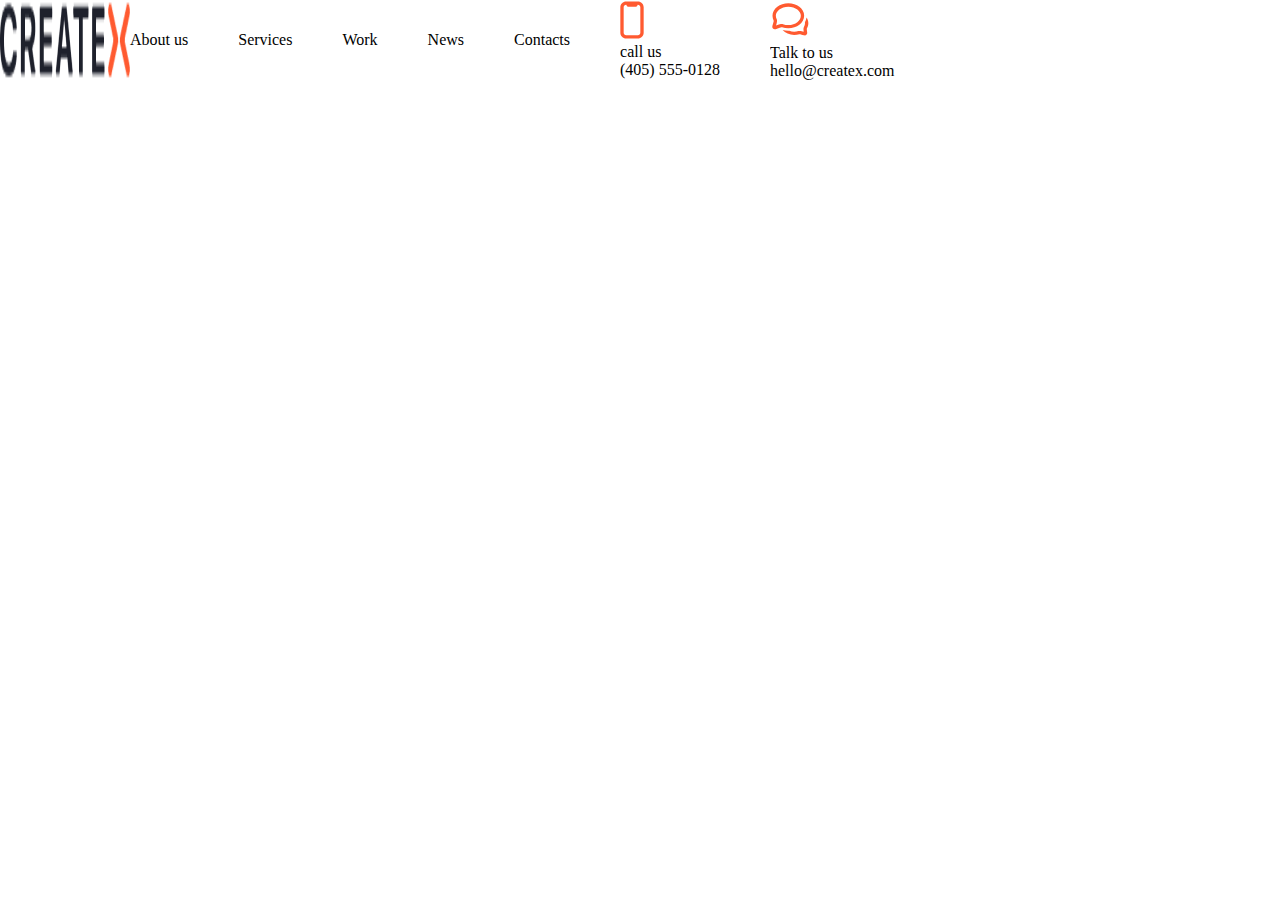
==== index.html @ 457f675d "Add files via upload" ====
<!DOCTYPE html>
<html lang="en">
<head>
    <meta charset="UTF-8">
    <meta name="viewport" content="width=device-width, initial-scale=1.0">
    <title>Document</title>
    <link rel="stylesheet" href="style.css">  
    <link rel="preconnect" href="https://fonts.googleapis.com">
<link rel="preconnect" href="https://fonts.gstatic.com" crossorigin>
<link href="https://fonts.googleapis.com/css2?family=Ubuntu:ital,wght@0,300;0,400;0,500;0,700;1,300;1,400;1,500;1,700&display=swap" rel="stylesheet">
</head>
<body>
    <header>
        <img src="logo.png" alt="">
        <nav>
            <ul class="logo">
                <li>About us</li>
                <li>Services</li>
                <li>Work</li>
                <li>News</li>
                <li>Contacts</li>
                <li>
                    <img src="Rectangle (Stroke).svg" alt="">
                    <p>call us</p>
                    <p>(405) 555-0128</p>
                </li>
                <li>
                    <img src="Chat.svg" alt="">
                    <p>Talk to us</p>
                    <p>hello@createx.com</p>
                </li>
            </ul>
       
    </header>
    
</body>
</html>
---- style.css ----
*{
    margin: 0;
    padding: 0;
}
ul{
    list-style: none;
    display: flex;
    flex-direction: row;
    gap:50px;
    align-items: center;
}
li{
    
}
header{
    display: flex;
    flex-direction: row;
}
.logo{
    
}
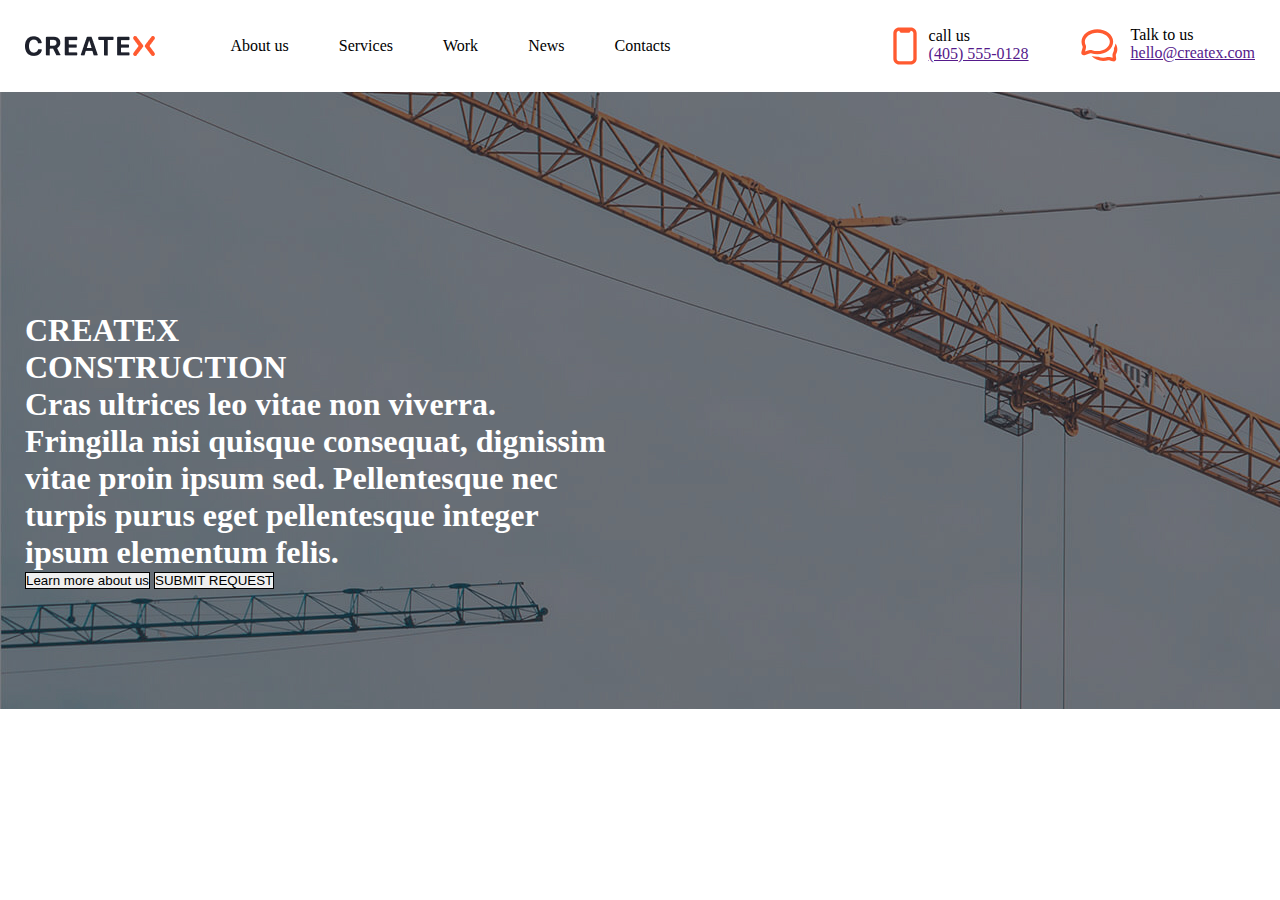
==== commit ace5f79c: "Add files via upload" ====
--- a/index.html
+++ b/index.html
@@ -10,28 +10,49 @@
 <link href="https://fonts.googleapis.com/css2?family=Ubuntu:ital,wght@0,300;0,400;0,500;0,700;1,300;1,400;1,500;1,700&display=swap" rel="stylesheet">
 </head>
 <body>
-    <header>
-        <img src="logo.png" alt="">
-        <nav>
-            <ul class="logo">
-                <li>About us</li>
-                <li>Services</li>
-                <li>Work</li>
-                <li>News</li>
-                <li>Contacts</li>
-                <li>
-                    <img src="Rectangle (Stroke).svg" alt="">
-                    <p>call us</p>
-                    <p>(405) 555-0128</p>
-                </li>
-                <li>
-                    <img src="Chat.svg" alt="">
-                    <p>Talk to us</p>
-                    <p>hello@createx.com</p>
-                </li>
-            </ul>
-       
-    </header>
-    
+    <div class="container">
+        <header>
+            <img src="logo.png" alt="">
+            <nav>
+                <ul class="logo">
+                    <li>About us</li>
+                    <li>Services</li>
+                    <li>Work</li>
+                    <li>News</li>
+                    <li class="world">Contacts</li>
+                    <li>
+                        <img class="work" src="Rectangle (Stroke).svg" alt="">
+                        <div class="Stroke">
+                            <p>call us</p>
+                            <a href="">(405) 555-0128</a>
+                        </div>
+                        </li>
+                    </li>
+                    <li>
+                        <img  class="work" src="Chat.svg" alt="">
+                          <div class="Chat">
+                            <p>Talk to us</p>
+                            <a href="">hello@createx.com</a>
+                        </div>
+                    </li>
+                </ul>
+           
+        </header>
+    </div>
+    <section class="hero">
+        <div class="container">
+        <h1>CREATEX
+            <br>
+            CONSTRUCTION 
+            <br>
+            Cras ultrices leo vitae non viverra. Fringilla nisi quisque consequat, dignissim vitae proin ipsum sed. Pellentesque nec turpis purus eget pellentesque integer ipsum elementum felis. 
+        </h1>
+        <div class="button">
+            <button>Learn more about us</button> <button>SUBMIT REQUEST</button>
+        </div>
+        </div>
+
+    </section>
+
 </body>
 </html>--- a/style.css
+++ b/style.css
@@ -1,6 +1,17 @@
 *{
     margin: 0;
     padding: 0;
+    box-sizing: border-box;
+}
+.world{
+    margin-right: 172px;
+}
+.work{
+    margin-right: 12px;
+}
+.container{
+    width: 1230px;
+    margin: 0 auto;
 }
 ul{
     list-style: none;
@@ -10,12 +21,26 @@
     align-items: center;
 }
 li{
-    
+    font-size: 16px; 
+    display: flex;
+    flex-direction: row;
+
 }
 header{
+    height: 92px;
     display: flex;
     flex-direction: row;
+    justify-content: space-between;
+    align-items: center;
 }
-.logo{
-    
-}+.hero{
+    padding: 220px 0 120px;
+    background-image: url(bg-image.jpg);
+}
+h1{
+    width: 595px;
+    color: white;
+}
+button{
+    border: 1px solid black;
+}
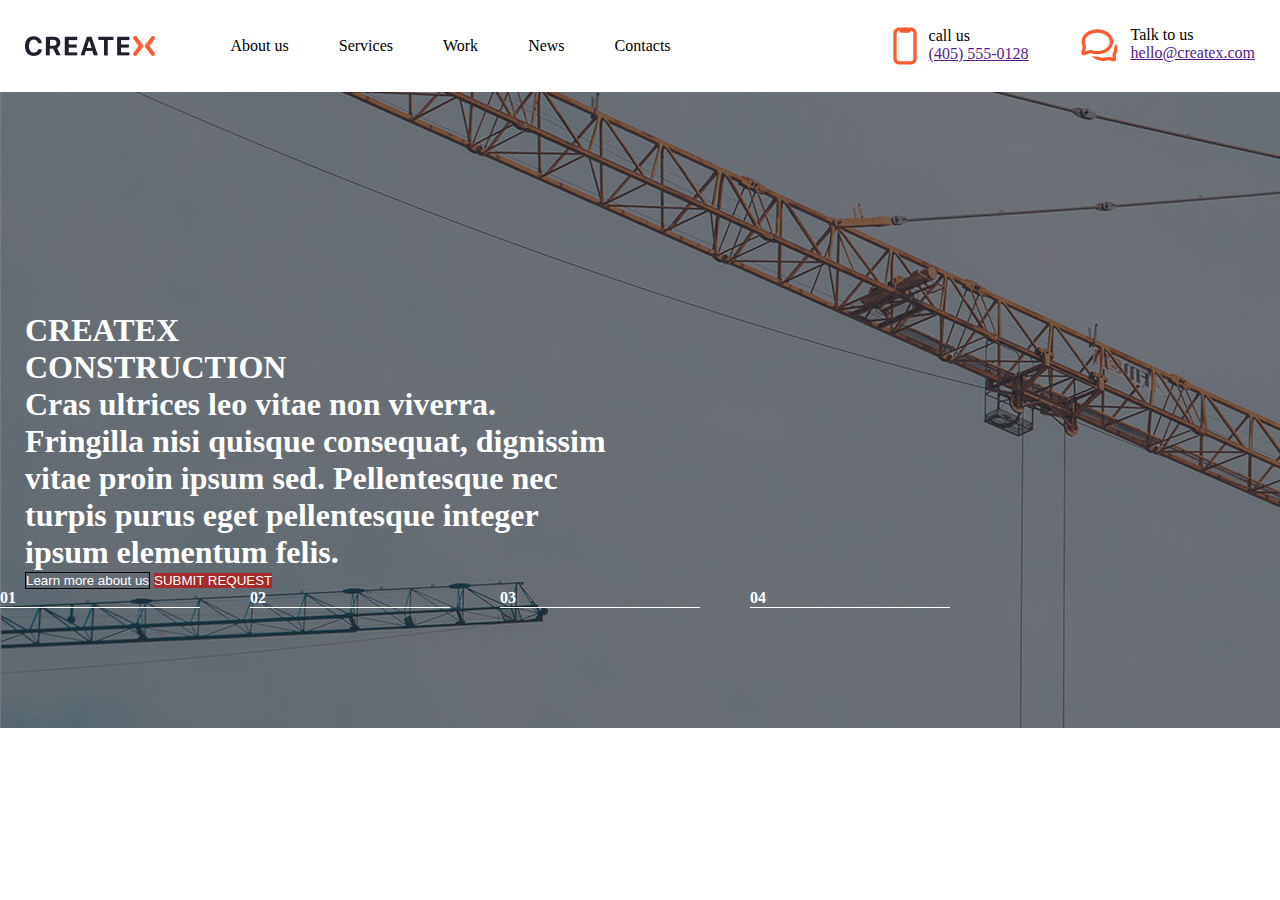
==== commit 5435b3d2: "Add files via upload" ====
--- a/index.html
+++ b/index.html
@@ -48,11 +48,32 @@
             Cras ultrices leo vitae non viverra. Fringilla nisi quisque consequat, dignissim vitae proin ipsum sed. Pellentesque nec turpis purus eget pellentesque integer ipsum elementum felis. 
         </h1>
         <div class="button">
-            <button>Learn more about us</button> <button>SUBMIT REQUEST</button>
+            <button class="transparent_btn">Learn more about us</button> <button class="orange_btn">SUBMIT REQUEST</button>
         </div>
         </div>
+        <ul>
+            <li class="line_itm">
+                <h4>01</h4>
+                <div class="line"></div>
+            </li>
+            <li class="line_itm">
+                <h4>02</h4>
+                <div class="line"></div>
+            </li>
+            <li class="line_itm">
+                <h4>03</h4>
+                <div class="line"></div>
+            </li>
+            <li class="line_itm">
+                <h4>04</h4>
+                <div class="line"></div>
+            </li>
+        </ul>
 
     </section>
+     <section class="video_sec">
+           <h2></h2>
 
+     </section>
 </body>
 </html>--- a/style.css
+++ b/style.css
@@ -42,5 +42,27 @@
     color: white;
 }
 button{
+    background-color: brown;
     border: 1px solid black;
+    color: white;
 }
+.transparent_btn{
+    background-color:transparent;
+    border: 1px solid black;
+    color: white;
+}
+.orange_btn{
+    border: none;
+    color: white;
+}
+.line_itm{
+    display: flex;
+    flex-direction: column;
+    color: white;
+}
+.line{
+    height: 1px;
+    width: 200px;
+    background-color: white;
+}
+
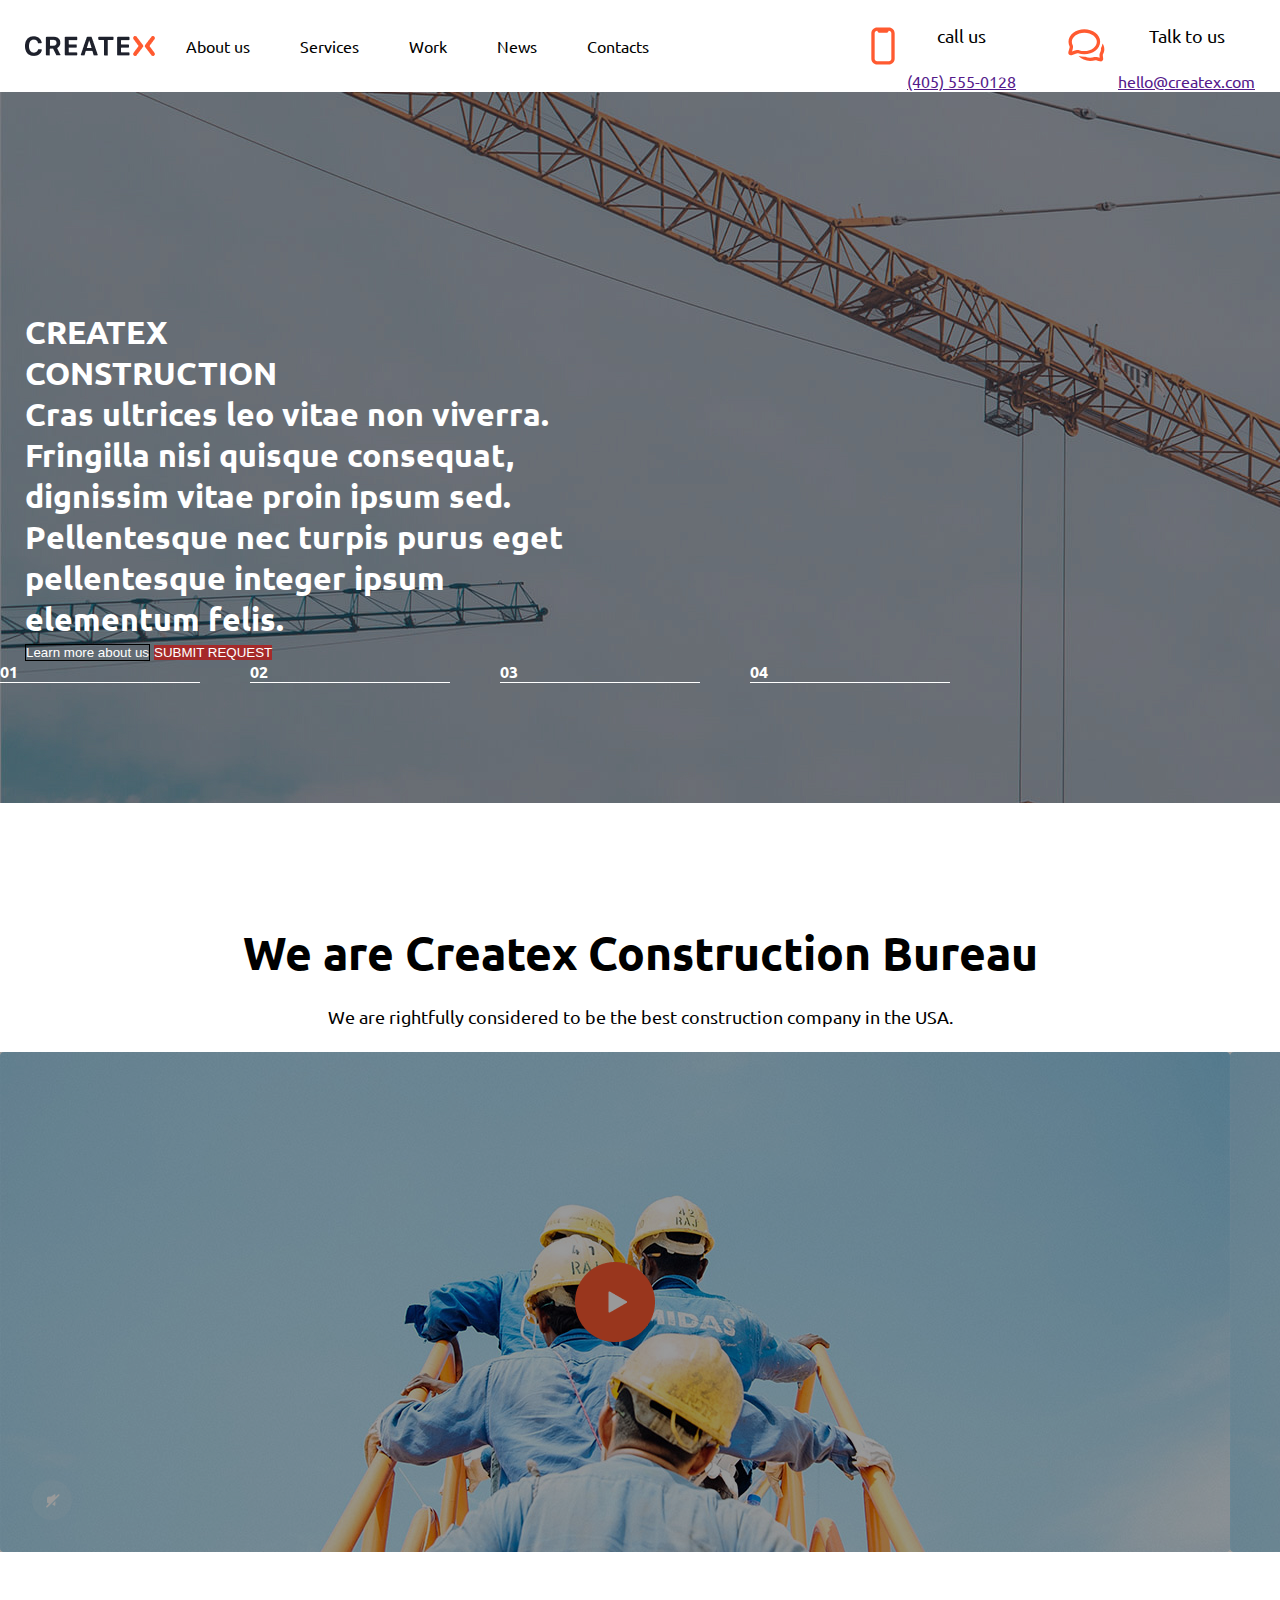
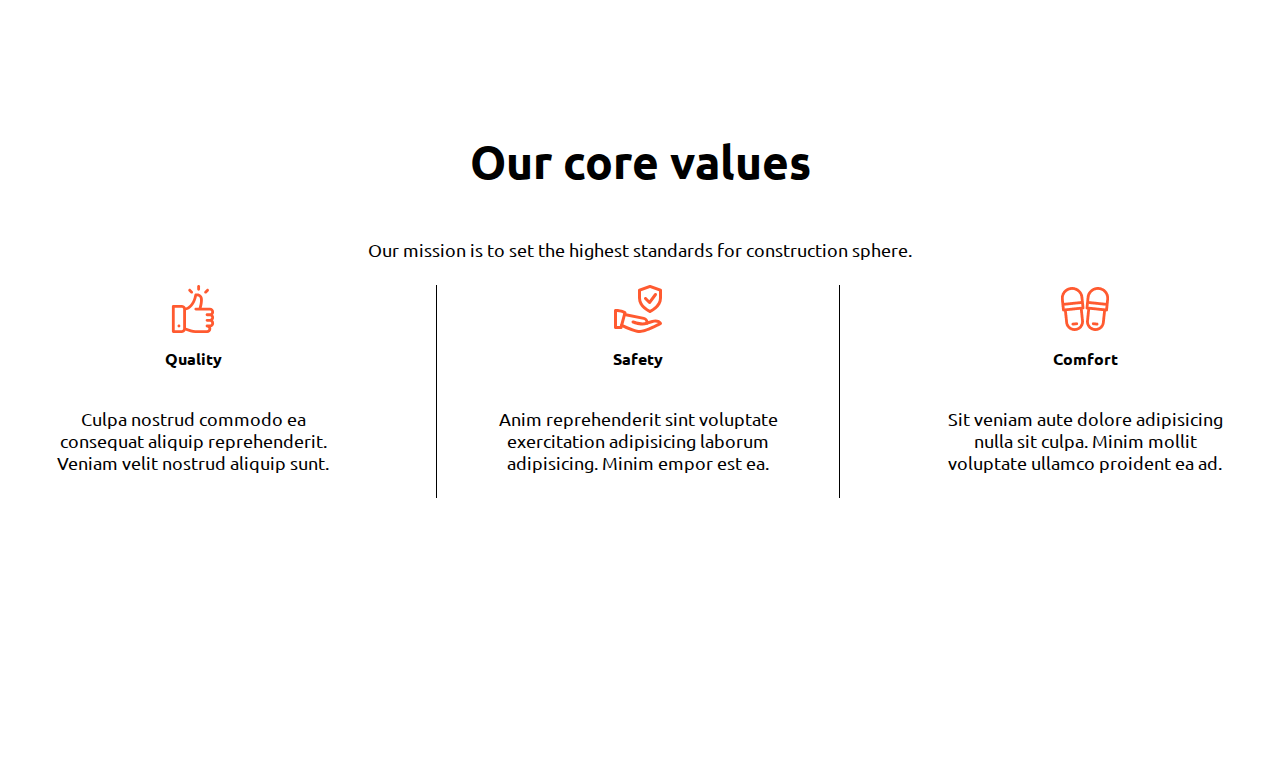
==== commit f8f0d4b5: "Add files via upload" ====
--- a/index.html
+++ b/index.html
@@ -72,8 +72,38 @@
 
     </section>
      <section class="video_sec">
-           <h2></h2>
+           <h2>We are Createx Construction Bureau </h2>
+            <p>We are rightfully considered to be the best construction company in the USA.</p>
+            <div class="bureau">
+                <img class="video_start" src="large.png" alt="">
+                <img class="video_mute" src="idle.png" alt="">
+            </div>
+     </section>
+     <section class="values_sec">
+            <h2 class="our_h2">Our core values</h2>
+            <p>Our mission is to set the highest standards for construction sphere.</p>
+             <div class="our_values">
+                <ul class="core_values">
+                    <li class="core_li">
+                        <img src="ic-like.svg" alt="">
+                        <h4>Quality</h4>
+                        <p>Culpa nostrud commodo ea consequat aliquip reprehenderit. Veniam velit nostrud aliquip sunt.</p>
+                    </li>
+                    <li class="core_li">
+                        <img src="ic-hand.svg" alt="">
+                        <h4>Safety</h4>
+                        <p>Anim reprehenderit sint voluptate exercitation adipisicing laborum adipisicing. Minim empor est ea.</p>
+                    </li>
+                    <li class="core_li">
+                        <img src="Group.png" alt="">
+                        <h4>Comfort</h4>
+                        <p>Sit veniam aute dolore adipisicing nulla sit culpa. Minim mollit voluptate ullamco proident ea ad.</p>
+                    </li>
 
+                </ul>
+
+
+             </div>   
      </section>
 </body>
 </html>--- a/style.css
+++ b/style.css
@@ -3,6 +3,11 @@
     padding: 0;
     box-sizing: border-box;
 }
+
+body {
+    font-family: 'Ubuntu',sans-serif;
+}
+
 .world{
     margin-right: 172px;
 }
@@ -65,4 +70,66 @@
     width: 200px;
     background-color: white;
 }
+h2{
+    font-size: 46px;
+    text-align: center;
+}
+p{
+    padding: 24px;
+    font-size: 18px;
+    text-align: center;
+}
+.bureau{
+    width: 100%;
+    height: 500px;
+     background-image: url(image.jpg);
+     filter: brightness(0.6);
+     position: relative;
+}
+.video_sec{
+    padding: 120px 0 90px;
+}
 
+.video_start{
+    width: 80px;
+    position: absolute;
+    right: 575px;
+    left: 575px;
+    top: 210px;
+    bottom: 210px;   
+}
+.video_mute{
+    height: 40px;
+    width: 40px;
+    position: absolute;
+    bottom: 32px;
+    left: 32px;
+}
+.values_sec{
+    padding: 90px 0 270px;
+
+}
+.our_h2{
+   text-align: center; 
+   margin-bottom: 24px;
+   font-size: 46px;
+}
+
+.core_values li img {
+    width: 48px;
+    height: 48px;
+}
+.core_li{
+    padding: 0 94px;
+    padding-right: 30px;
+    padding-left: 30px;
+    display: flex;
+    flex-direction: column;
+    align-items: center;
+    gap: 15px;
+}
+
+.core_li:nth-child(2) {
+    border-left: 1px solid black;
+    border-right: 1px solid black;
+}
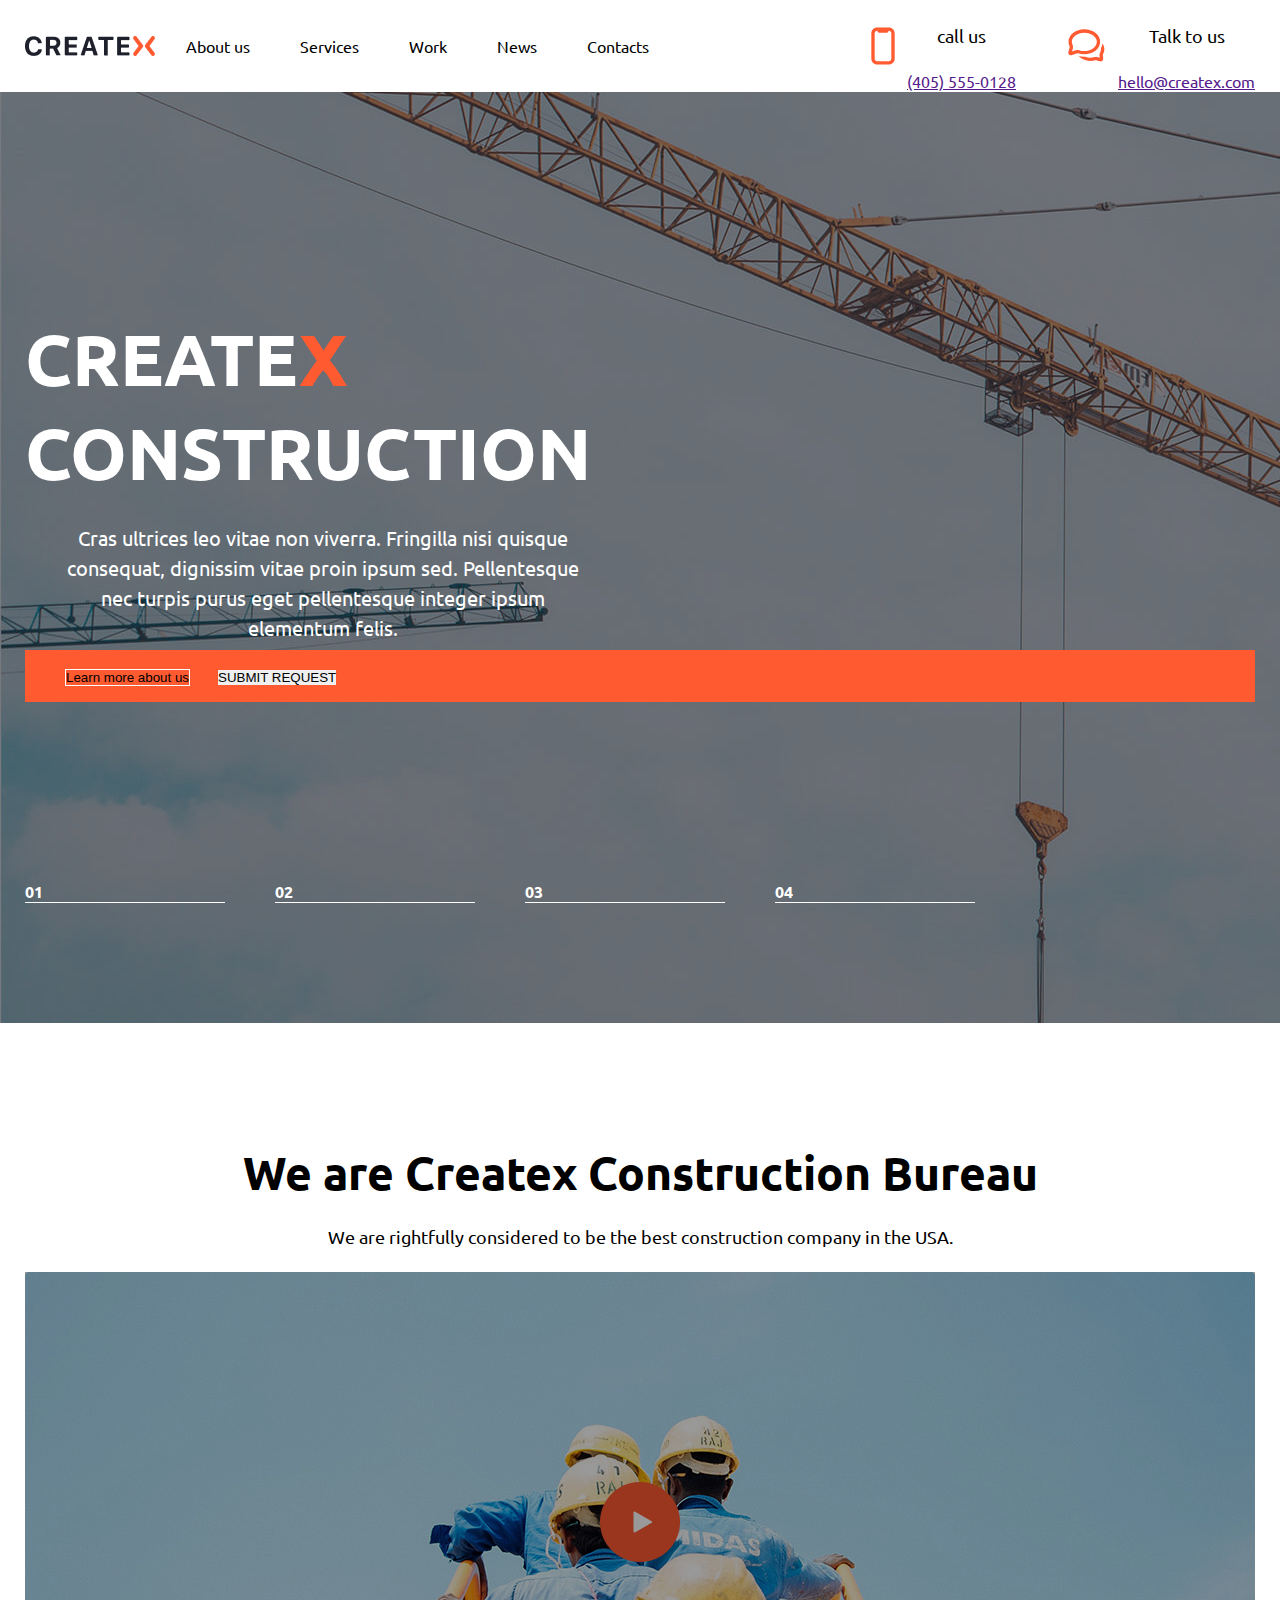
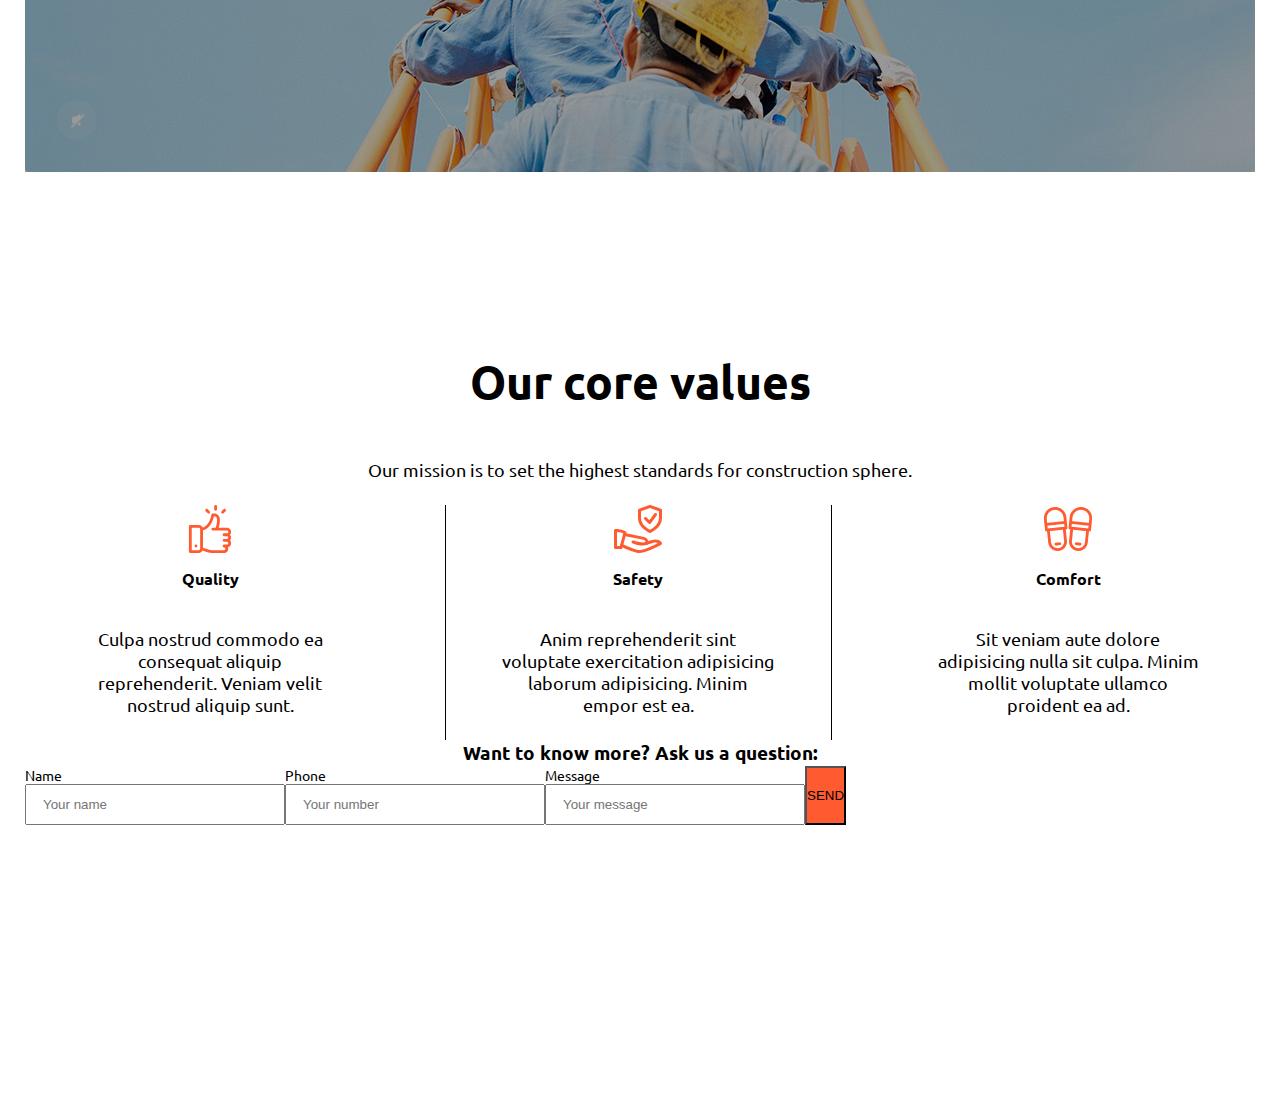
==== commit bdbd10ff: "Add files via upload" ====
--- a/index.html
+++ b/index.html
@@ -41,15 +41,12 @@
     </div>
     <section class="hero">
         <div class="container">
-        <h1>CREATEX
+        <h1>CREATE<span>X</span>
             <br>
-            CONSTRUCTION 
-            <br>
-            Cras ultrices leo vitae non viverra. Fringilla nisi quisque consequat, dignissim vitae proin ipsum sed. Pellentesque nec turpis purus eget pellentesque integer ipsum elementum felis. 
-        </h1>
+            CONSTRUCTION</h1>
+            <p class="createx_p">Cras ultrices leo vitae non viverra. Fringilla nisi quisque consequat, dignissim vitae proin ipsum sed. Pellentesque nec turpis purus eget pellentesque integer ipsum elementum felis. </p>
         <div class="button">
             <button class="transparent_btn">Learn more about us</button> <button class="orange_btn">SUBMIT REQUEST</button>
-        </div>
         </div>
         <ul>
             <li class="line_itm">
@@ -69,17 +66,20 @@
                 <div class="line"></div>
             </li>
         </ul>
-
-    </section>
+    </div>
+</section>
      <section class="video_sec">
+        <div class="container">
            <h2>We are Createx Construction Bureau </h2>
             <p>We are rightfully considered to be the best construction company in the USA.</p>
             <div class="bureau">
                 <img class="video_start" src="large.png" alt="">
                 <img class="video_mute" src="idle.png" alt="">
             </div>
+        </div>
      </section>
      <section class="values_sec">
+        <div class="container">
             <h2 class="our_h2">Our core values</h2>
             <p>Our mission is to set the highest standards for construction sphere.</p>
              <div class="our_values">
@@ -99,11 +99,28 @@
                         <h4>Comfort</h4>
                         <p>Sit veniam aute dolore adipisicing nulla sit culpa. Minim mollit voluptate ullamco proident ea ad.</p>
                     </li>
+                </ul>
+            </div>   
+            <div class="form_block">
+                <h3>Want to know more? Ask us a question:</h3>
+                <form class="form_input" method="post">
+                    <label for="">
+                        Name <br>
+                        <input type="text" placeholder="Your name">
+                    </label>
+                    <label for="">
+                        Phone <br>
+                        <input  type="number" placeholder="Your number">
+                    </label>
+                    <label for="">
+                        Message <br>
+                        <input type="text" placeholder="Your message">
+                    </label>
 
-                </ul>
-
-
-             </div>   
+                    <button class="send_btn">SEND</button>
+                </form>
+            </div>
+        </div>
      </section>
 </body>
 </html>--- a/style.css
+++ b/style.css
@@ -42,23 +42,40 @@
     padding: 220px 0 120px;
     background-image: url(bg-image.jpg);
 }
+
+.hero span {
+    color:#ff5a30;
+}
+
 h1{
-    width: 595px;
+    line-height: 93.6px;
+    font-size: 72px;
     color: white;
 }
-button{
-    background-color: brown;
-    border: 1px solid black;
+.createx_p{
     color: white;
+    line-height: 30px;
+    font-size: 20px;
+    width: 595px;
+    height: 90px;
+}
+.button{
+    font-size: 16px;
+    font-weight: 700;
+    text-transform: uppercase;
+    line-height: 52px;
+    padding: 0 40px;
+    background-color: #ff5a30;
+    color: white;
+    margin: 61px 0 179px;
 }
 .transparent_btn{
     background-color:transparent;
-    border: 1px solid black;
-    color: white;
+    margin-right: 24px;
+    border: 1px solid rgb(255, 255, 255);
 }
 .orange_btn{
     border: none;
-    color: white;
 }
 .line_itm{
     display: flex;
@@ -133,3 +150,24 @@
     border-left: 1px solid black;
     border-right: 1px solid black;
 }
+h3{
+    text-align: center;
+}
+
+.send_btn{
+    background-color: #ff5a30
+}
+.form_input{
+
+    font-size: 14px;
+    display: flex;
+    flex-direction: row;
+}
+
+.form_input input {
+    width: 260px;
+    padding: 11px 16px;
+}
+.send_btn{
+
+}